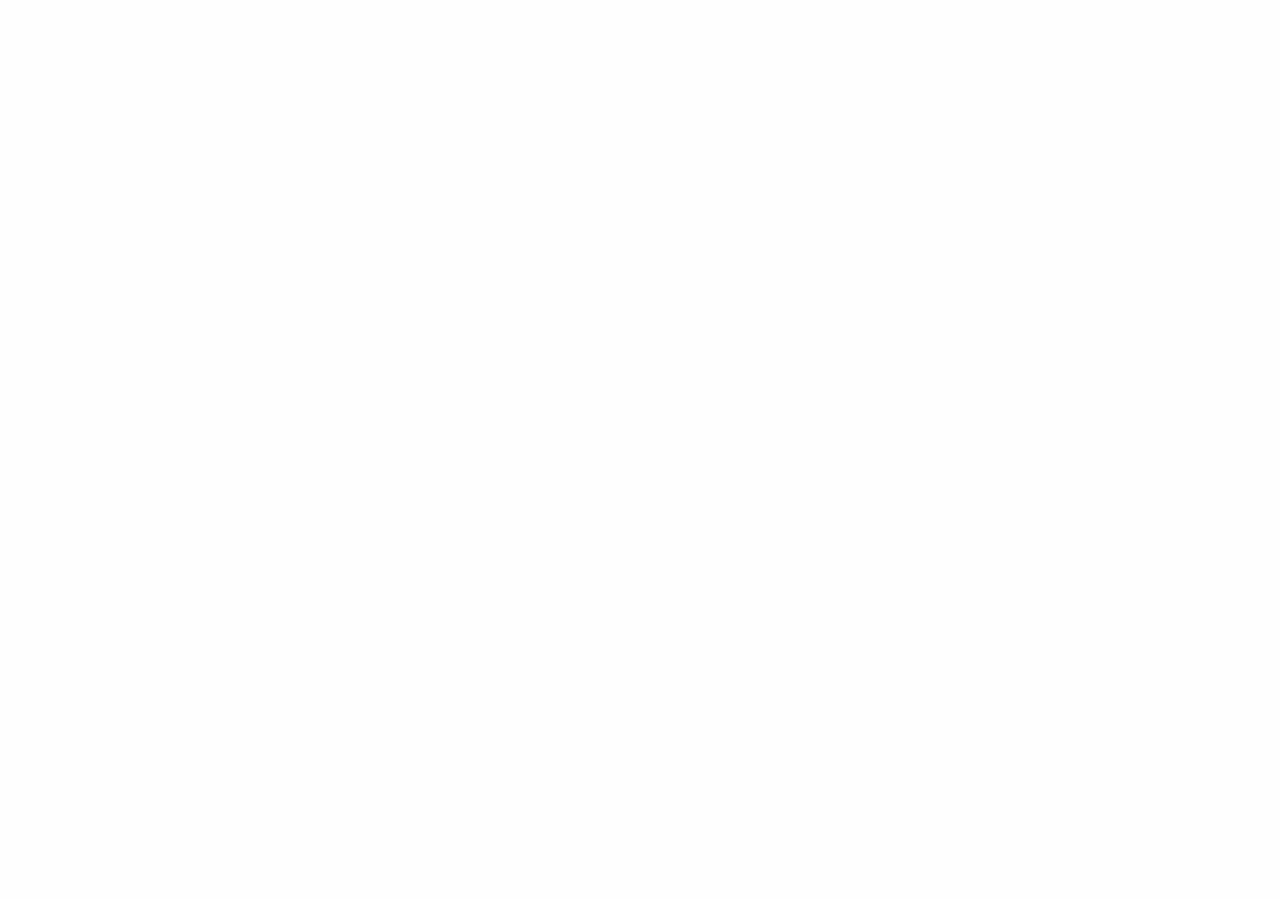
==== public/views/index.html @ e4e08b0f "Deleting excess environs" ====
<!DOCTYPE html>
<!--
AUTHOR: Nicolas Sims
VERSION: 2.4.7
CREATED: 1/9/2017
ASSIGNMENT: Create a Dice Roller
-->
<html lang="en">
    <head>
        <meta charset="utf-8">
        <meta http-equiv="x-ua-compatible" content="ie=edge">
        <meta name="viewport" content="width=device-width, initial-scale=1.0">
        <title>They see me rollin'</title>
        <link href="../css/foundation.min.css" rel="stylesheet">
        <link href="../css/style.css" rel="stylesheet">
    </head>
    <body>

        <!-- SCRIPTS -->
        <script src= "public/javascripts/main.js"></script>
    </body>
</html>

<!--
<div class="small-2 columns">
    <div class="row">

    </div>
</div>
<div class="small-8 columns">
    <div class="row">
        <div class="title">

        </div>
    </div>
</div>
<div class="small-2 columns">
    <div class="row">

    </div>
</div>
-->
---- public/css/style.css ----
p {
  font-size: 1.4rem; }

h1 {
  font-size: 4.9rem; }

h5 {
  font-size: 2rem;
  margin-left: -2.6%;
  margin-bottom: 2.5%; }

.adobeGaramondPro {
  font-family: "Adobe Garamond Pro"; }

.italics {
  font-style: italic; }

.media-object-section img {
  padding-bottom: 5%;
  margin-left: -2.6%; }

#red {
  color: red; }

#helvetica {
  font-family: Helvetica; }

/*# sourceMappingURL=style.css.map */
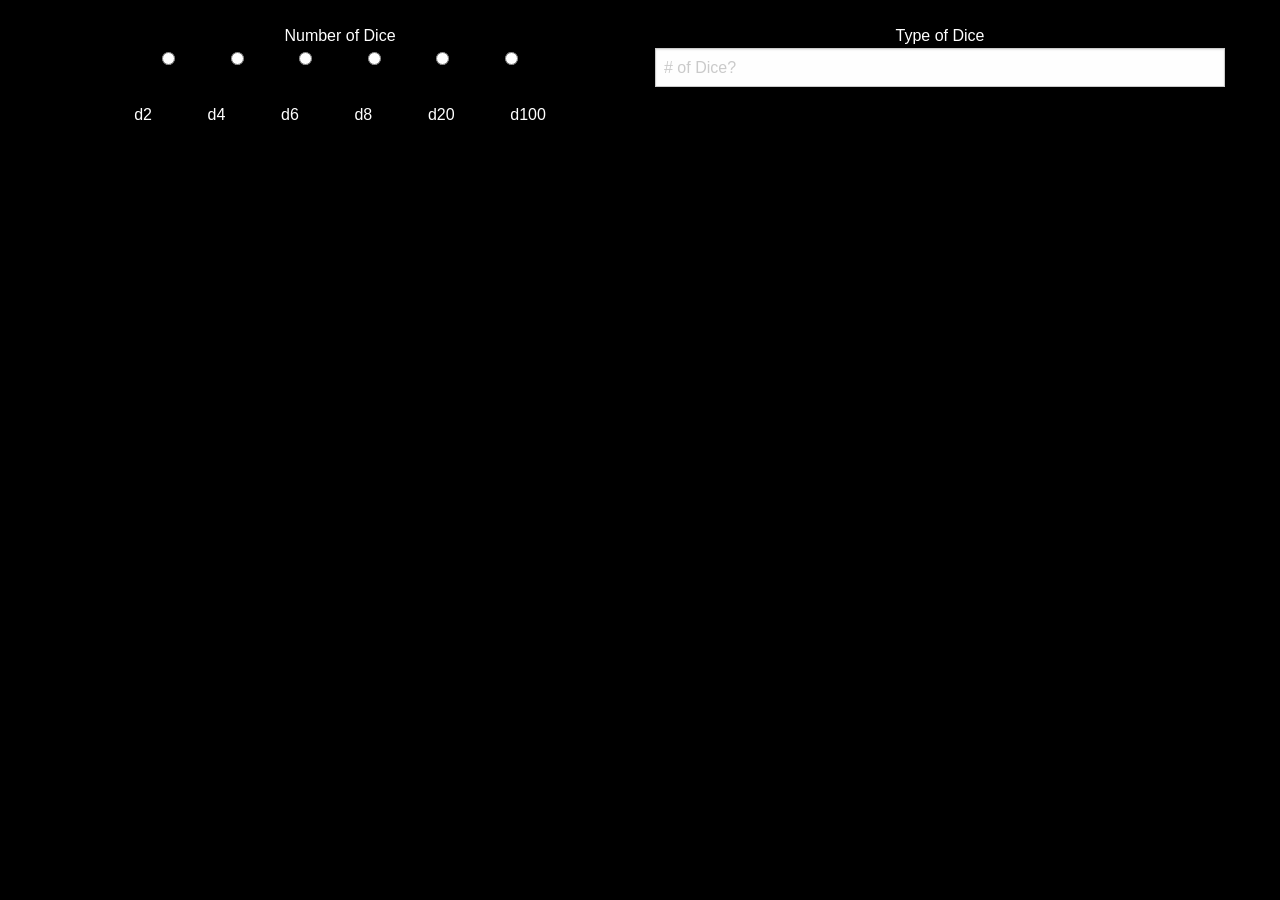
==== commit f5245ef4: "Site skeleton up and running" ====
--- a/public/views/index.html
+++ b/public/views/index.html
@@ -15,9 +15,36 @@
         <link href="../css/style.css" rel="stylesheet">
     </head>
     <body>
-
+        <br>
+        <div class="row">
+            <div class="medium-6 columns medium-text-center">Number of Dice</div>
+            <div class="medium-6 columns medium-text-center">Type of Dice</div>
+        </div>
+        <div class="row">
+            <div class="medium-6 columns medium-text-center">
+                <input type="radio" name="typeDice" class="typeDice" value="2">
+                <input type="radio" name="typeDice" class="typeDice" value="4">
+                <input type="radio" name="typeDice" class="typeDice" value="6">
+                <input type="radio" name="typeDice" class="typeDice" value="8">
+                <input type="radio" name="typeDice" class="typeDice" value="20">
+                <input type="radio" name="typeDice" class="typeDice" value="100">
+            </div>
+            <div class="medium-6 columns medium-text-center">
+                <input type="text" name="numberDice" placeholder="# of Dice?"></div>
+            </div>
+        </div>
+        <div class="row">
+            <div class="medium-6 columns medium-text-center">
+                <span>d2</span>
+                <span>d4</span>
+                <span>d6</span>
+                <span>d8</span>
+                <span>d20</span>
+                <span>d100</span>
+            </div>
+        </div>
         <!-- SCRIPTS -->
-        <script src= "public/javascripts/main.js"></script>
+        <script src= "../javascripts/main.js"></script>
     </body>
 </html>
 
--- a/public/css/style.css
+++ b/public/css/style.css
@@ -1,28 +1,11 @@
-p {
-  font-size: 1.4rem; }
+body {
+  background-color: #000000;
+  color: white; }
 
-h1 {
-  font-size: 4.9rem; }
+span {
+  margin: 0 2vw 0 2vw; }
 
-h5 {
-  font-size: 2rem;
-  margin-left: -2.6%;
-  margin-bottom: 2.5%; }
-
-.adobeGaramondPro {
-  font-family: "Adobe Garamond Pro"; }
-
-.italics {
-  font-style: italic; }
-
-.media-object-section img {
-  padding-bottom: 5%;
-  margin-left: -2.6%; }
-
-#red {
-  color: red; }
-
-#helvetica {
-  font-family: Helvetica; }
+.typeDice {
+  margin: 0 2vw 0 2vw; }
 
 /*# sourceMappingURL=style.css.map */
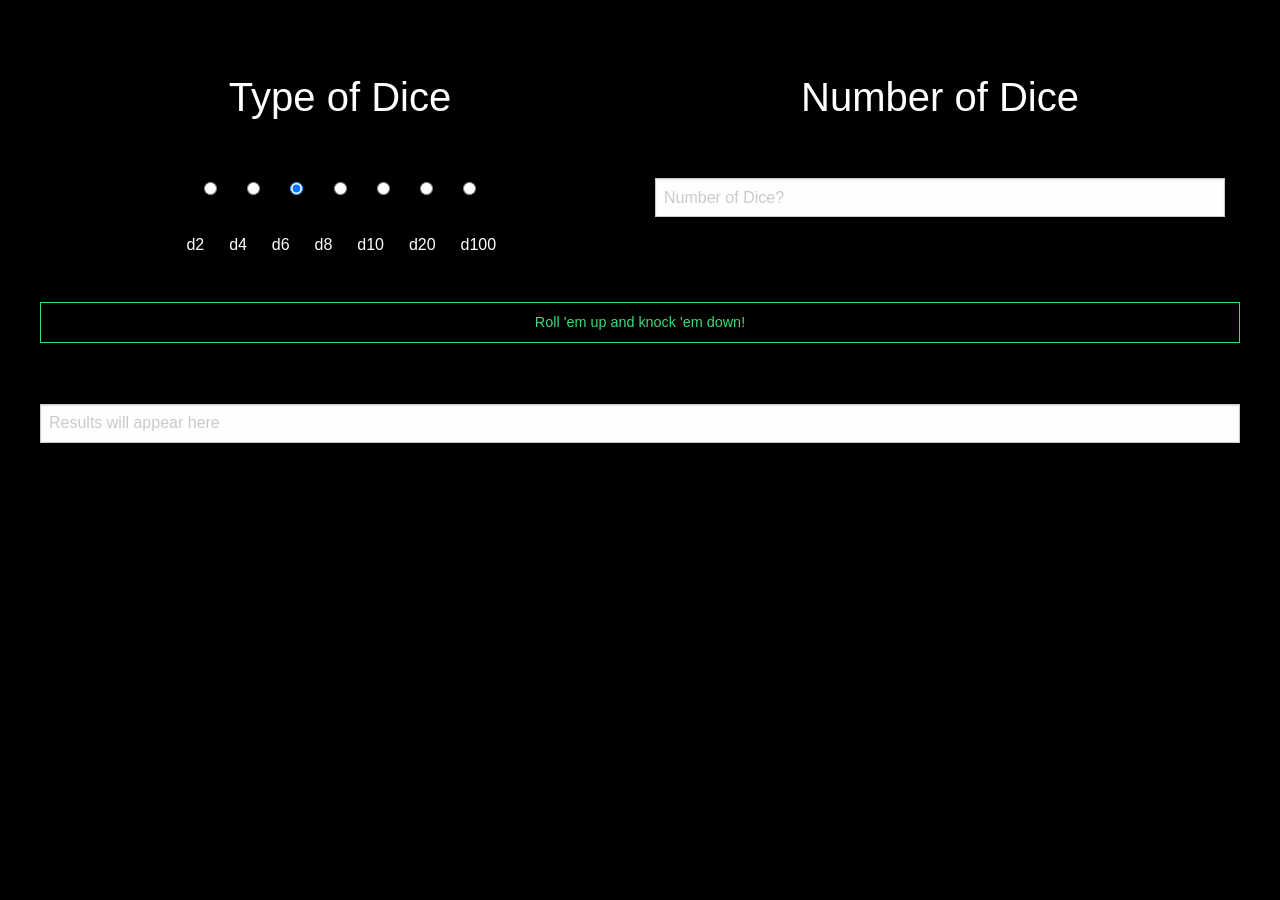
==== commit 51974275: "In prog" ====
--- a/public/views/index.html
+++ b/public/views/index.html
@@ -16,32 +16,42 @@
     </head>
     <body>
         <br>
-        <div class="row">
-            <div class="medium-6 columns medium-text-center">Number of Dice</div>
-            <div class="medium-6 columns medium-text-center">Type of Dice</div>
+        <div class="row hightop">
+            <h2 class="medium-6 columns medium-text-center">Type of Dice</h2>
+            <h2 class="medium-6 columns medium-text-center">Number of Dice</h2>
         </div>
-        <div class="row">
+        <div class="row hightop">
             <div class="medium-6 columns medium-text-center">
                 <input type="radio" name="typeDice" class="typeDice" value="2">
                 <input type="radio" name="typeDice" class="typeDice" value="4">
-                <input type="radio" name="typeDice" class="typeDice" value="6">
+                <input type="radio" name="typeDice" class="typeDice" id="defaultTypeDice" value="6">
                 <input type="radio" name="typeDice" class="typeDice" value="8">
                 <input type="radio" name="typeDice" class="typeDice" value="20">
+                <input type="radio" name="typeDice" class="typeDice" value="10">
                 <input type="radio" name="typeDice" class="typeDice" value="100">
             </div>
             <div class="medium-6 columns medium-text-center">
-                <input type="text" name="numberDice" placeholder="# of Dice?"></div>
+                <input type="text" id="numberDice" placeholder="Number of Dice?"></div>
             </div>
         </div>
         <div class="row">
-            <div class="medium-6 columns medium-text-center">
+            <div class="medium-6 columns medium-text-center" id="spanbox">
                 <span>d2</span>
                 <span>d4</span>
                 <span>d6</span>
                 <span>d8</span>
+                <span>d10</span>
                 <span>d20</span>
                 <span>d100</span>
             </div>
+        </div>
+        <div class="row hightop">
+            <div class="medium-12 success button hollow columns medium-text-center">
+                Roll 'em up and knock 'em down!
+            </div>
+        </div>
+        <div class="row hightop">
+            <input type="text" name="diceResults" placeholder="Results will appear here"></div>
         </div>
         <!-- SCRIPTS -->
         <script src= "../javascripts/main.js"></script>
--- a/public/css/style.css
+++ b/public/css/style.css
@@ -3,9 +3,12 @@
   color: white; }
 
 span {
-  margin: 0 2vw 0 2vw; }
+  margin: 0 .7vw 0 .9vw; }
 
 .typeDice {
-  margin: 0 2vw 0 2vw; }
+  margin: 0 1vw 0 1vw; }
+
+.hightop {
+  margin-top: 5vh; }
 
 /*# sourceMappingURL=style.css.map */
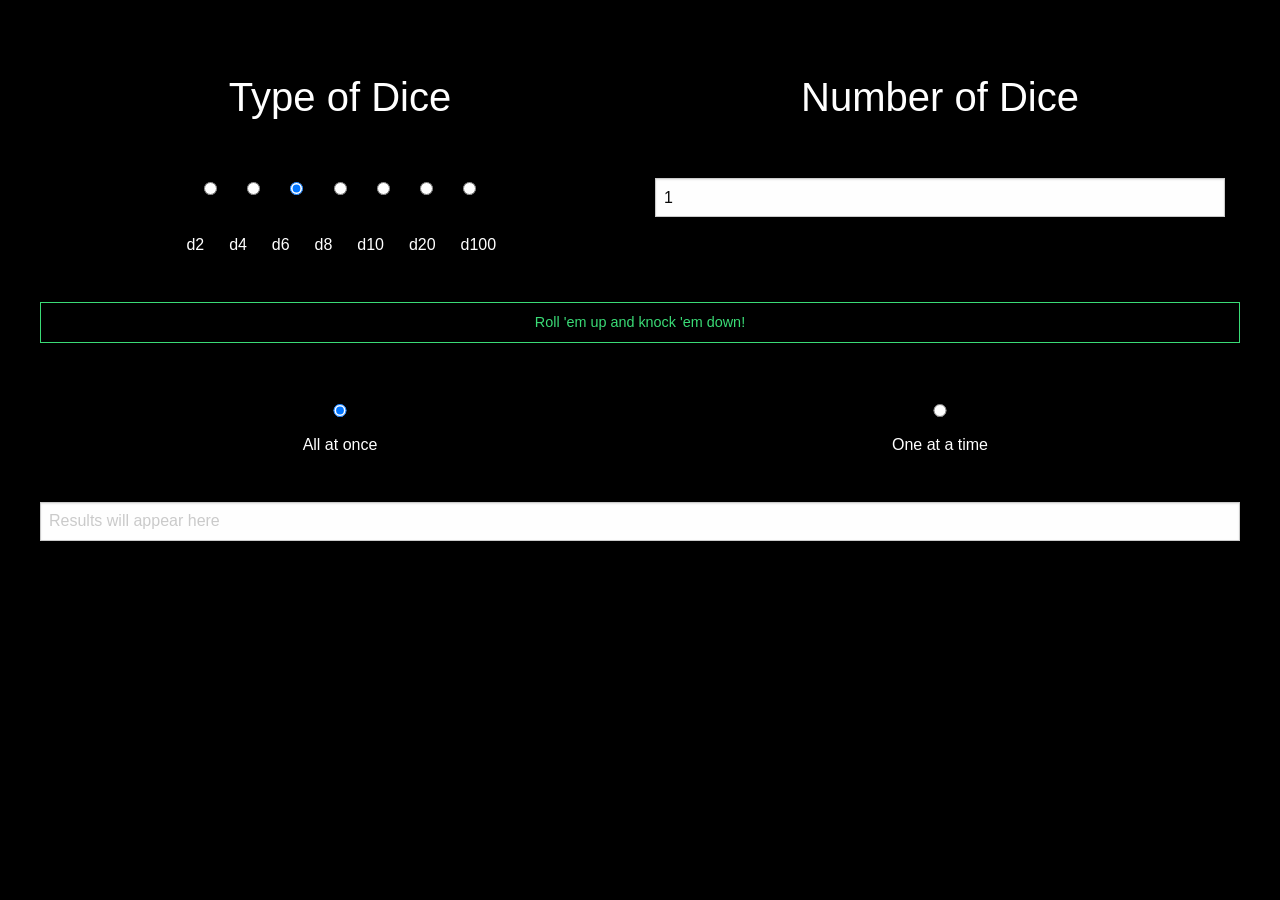
==== commit ad9007d9: "Essentially done" ====
--- a/public/views/index.html
+++ b/public/views/index.html
@@ -22,13 +22,15 @@
         </div>
         <div class="row hightop">
             <div class="medium-6 columns medium-text-center">
-                <input type="radio" name="typeDice" class="typeDice" value="2">
-                <input type="radio" name="typeDice" class="typeDice" value="4">
-                <input type="radio" name="typeDice" class="typeDice" id="defaultTypeDice" value="6">
-                <input type="radio" name="typeDice" class="typeDice" value="8">
-                <input type="radio" name="typeDice" class="typeDice" value="20">
-                <input type="radio" name="typeDice" class="typeDice" value="10">
-                <input type="radio" name="typeDice" class="typeDice" value="100">
+                <form id="theForm">
+                    <input type="radio" name="typeDice" class="typeDice" value="2">
+                    <input type="radio" name="typeDice" class="typeDice" value="4">
+                    <input type="radio" name="typeDice" class="typeDice" id="defaultTypeDice" value="6">
+                    <input type="radio" name="typeDice" class="typeDice" value="8">
+                    <input type="radio" name="typeDice" class="typeDice" value="10">
+                    <input type="radio" name="typeDice" class="typeDice" value="20">
+                    <input type="radio" name="typeDice" class="typeDice" value="100">
+                </form>
             </div>
             <div class="medium-6 columns medium-text-center">
                 <input type="text" id="numberDice" placeholder="Number of Dice?"></div>
@@ -46,12 +48,22 @@
             </div>
         </div>
         <div class="row hightop">
-            <div class="medium-12 success button hollow columns medium-text-center">
+            <div class="medium-12 success button hollow columns medium-text-center" id="button">
                 Roll 'em up and knock 'em down!
             </div>
         </div>
         <div class="row hightop">
-            <input type="text" name="diceResults" placeholder="Results will appear here"></div>
+            <form id="theSecondForm">
+                <input type="radio" name="typeResults" id="defaultTypeResults" class="typeResults medium-6 columns">
+                <input type="radio" name="typeResults" class="typeResults medium-6 columns">
+            </form>
+        </div>
+        <div class="row">
+            <div class="medium-6 columns text-center lowtop">All at once</div>
+            <div class="medium-6 columns text-center lowtop">One at a time</div>
+        </div>
+        <div class="row hightop">
+            <input type="text" id="diceResults" placeholder="Results will appear here"></div>
         </div>
         <!-- SCRIPTS -->
         <script src= "../javascripts/main.js"></script>
--- a/public/css/style.css
+++ b/public/css/style.css
@@ -11,4 +11,7 @@
 .hightop {
   margin-top: 5vh; }
 
+.lowtop {
+  padding-top: -.5vh; }
+
 /*# sourceMappingURL=style.css.map */
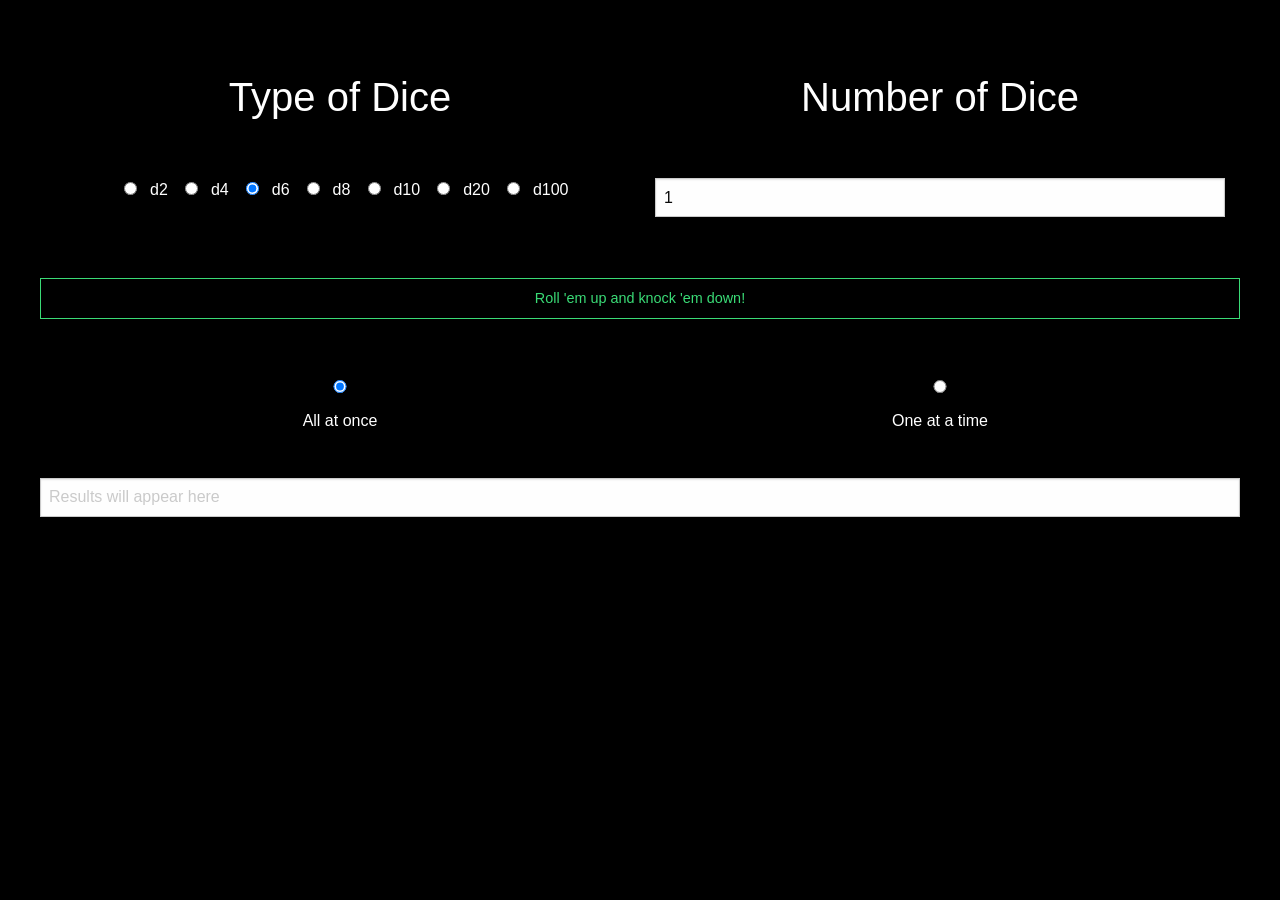
==== commit 20b57566: "Done" ====
--- a/public/views/index.html
+++ b/public/views/index.html
@@ -23,28 +23,17 @@
         <div class="row hightop">
             <div class="medium-6 columns medium-text-center">
                 <form id="theForm">
-                    <input type="radio" name="typeDice" class="typeDice" value="2">
-                    <input type="radio" name="typeDice" class="typeDice" value="4">
-                    <input type="radio" name="typeDice" class="typeDice" id="defaultTypeDice" value="6">
-                    <input type="radio" name="typeDice" class="typeDice" value="8">
-                    <input type="radio" name="typeDice" class="typeDice" value="10">
-                    <input type="radio" name="typeDice" class="typeDice" value="20">
-                    <input type="radio" name="typeDice" class="typeDice" value="100">
+                    <input type="radio" name="typeDice" class="typeDice" value="2">d2
+                    <input type="radio" name="typeDice" class="typeDice" value="4">d4
+                    <input type="radio" name="typeDice" class="typeDice" id="defaultTypeDice" value="6">d6
+                    <input type="radio" name="typeDice" class="typeDice" value="8">d8
+                    <input type="radio" name="typeDice" class="typeDice" value="10">d10
+                    <input type="radio" name="typeDice" class="typeDice" value="20">d20
+                    <input type="radio" name="typeDice" class="typeDice" value="100">d100
                 </form>
             </div>
             <div class="medium-6 columns medium-text-center">
-                <input type="text" id="numberDice" placeholder="Number of Dice?"></div>
-            </div>
-        </div>
-        <div class="row">
-            <div class="medium-6 columns medium-text-center" id="spanbox">
-                <span>d2</span>
-                <span>d4</span>
-                <span>d6</span>
-                <span>d8</span>
-                <span>d10</span>
-                <span>d20</span>
-                <span>d100</span>
+                <input type="text" id="numberDice" placeholder="Number of Dice?">
             </div>
         </div>
         <div class="row hightop">
